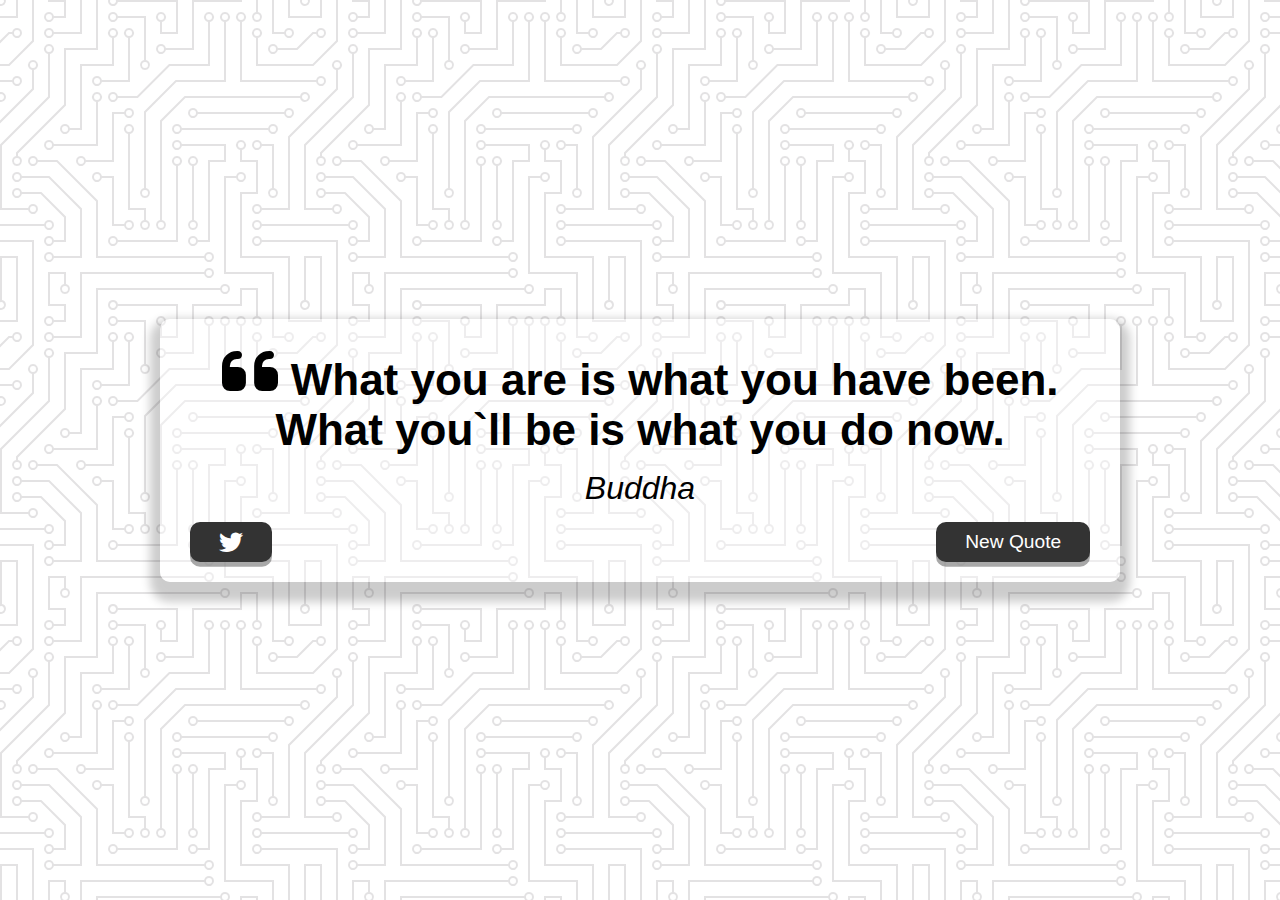
==== Quote Generator/index.html @ a240360b "Quote Generator Start" ====
<!DOCTYPE html>
<html lang="en">

<head>
  <meta charset="UTF-8">
  <meta http-equiv="X-UA-Compatible" content="IE=edge">
  <meta name="viewport" content="width=device-width, initial-scale=1.0">
  <title>Quote Generator</title>
  <link rel="stylesheet" href="https://cdnjs.cloudflare.com/ajax/libs/font-awesome/6.2.1/css/all.min.css">
  <link rel="stylesheet" href="style.css">
  <script src="script.js" defer>



  </script>
</head>

<body>
  <div class="quote-container" id="quote-container">
    <!--Quote-->
    <div class="quote-text">
      <i class="fas fa-quote-left"></i>
      <span id="quote">What you are is what you have been. What you`ll be is what you do now.</span>
    </div>
    <!--Author-->
    <div class="quote-author">
      <span id="author">Buddha</span>
    </div>
    <!--Buttons-->
    <div class="button-container">
      <button class="twitter-button" id="twitter" title="Tweet This!">
        <i class="fab fa-twitter"></i>
      </button>
      <button id="new-quote">New Quote</button>
    </div>
  </div>
</body>

</html>
---- Quote Generator/style.css ----
html{
  box-sizing: border-box;
}

body {
  margin: 0;
  min-height: 100vh;
  background-color: #ffffff;
  background-image: url("data:image/svg+xml,%3Csvg xmlns='http://www.w3.org/2000/svg' viewBox='0 0 304 304' width='304' height='304'%3E%3Cpath fill='%23151416' fill-opacity='0.12' d='M44.1 224a5 5 0 1 1 0 2H0v-2h44.1zm160 48a5 5 0 1 1 0 2H82v-2h122.1zm57.8-46a5 5 0 1 1 0-2H304v2h-42.1zm0 16a5 5 0 1 1 0-2H304v2h-42.1zm6.2-114a5 5 0 1 1 0 2h-86.2a5 5 0 1 1 0-2h86.2zm-256-48a5 5 0 1 1 0 2H0v-2h12.1zm185.8 34a5 5 0 1 1 0-2h86.2a5 5 0 1 1 0 2h-86.2zM258 12.1a5 5 0 1 1-2 0V0h2v12.1zm-64 208a5 5 0 1 1-2 0v-54.2a5 5 0 1 1 2 0v54.2zm48-198.2V80h62v2h-64V21.9a5 5 0 1 1 2 0zm16 16V64h46v2h-48V37.9a5 5 0 1 1 2 0zm-128 96V208h16v12.1a5 5 0 1 1-2 0V210h-16v-76.1a5 5 0 1 1 2 0zm-5.9-21.9a5 5 0 1 1 0 2H114v48H85.9a5 5 0 1 1 0-2H112v-48h12.1zm-6.2 130a5 5 0 1 1 0-2H176v-74.1a5 5 0 1 1 2 0V242h-60.1zm-16-64a5 5 0 1 1 0-2H114v48h10.1a5 5 0 1 1 0 2H112v-48h-10.1zM66 284.1a5 5 0 1 1-2 0V274H50v30h-2v-32h18v12.1zM236.1 176a5 5 0 1 1 0 2H226v94h48v32h-2v-30h-48v-98h12.1zm25.8-30a5 5 0 1 1 0-2H274v44.1a5 5 0 1 1-2 0V146h-10.1zm-64 96a5 5 0 1 1 0-2H208v-80h16v-14h-42.1a5 5 0 1 1 0-2H226v18h-16v80h-12.1zm86.2-210a5 5 0 1 1 0 2H272V0h2v32h10.1zM98 101.9V146H53.9a5 5 0 1 1 0-2H96v-42.1a5 5 0 1 1 2 0zM53.9 34a5 5 0 1 1 0-2H80V0h2v34H53.9zm60.1 3.9V66H82v64H69.9a5 5 0 1 1 0-2H80V64h32V37.9a5 5 0 1 1 2 0zM101.9 82a5 5 0 1 1 0-2H128V37.9a5 5 0 1 1 2 0V82h-28.1zm16-64a5 5 0 1 1 0-2H146v44.1a5 5 0 1 1-2 0V18h-26.1zm102.2 270a5 5 0 1 1 0 2H98v14h-2v-16h124.1zM242 149.9V160h16v34h-16v62h48v48h-2v-46h-48v-66h16v-30h-16v-12.1a5 5 0 1 1 2 0zM53.9 18a5 5 0 1 1 0-2H64V2H48V0h18v18H53.9zm112 32a5 5 0 1 1 0-2H192V0h50v2h-48v48h-28.1zm-48-48a5 5 0 0 1-9.8-2h2.07a3 3 0 1 0 5.66 0H178v34h-18V21.9a5 5 0 1 1 2 0V32h14V2h-58.1zm0 96a5 5 0 1 1 0-2H137l32-32h39V21.9a5 5 0 1 1 2 0V66h-40.17l-32 32H117.9zm28.1 90.1a5 5 0 1 1-2 0v-76.51L175.59 80H224V21.9a5 5 0 1 1 2 0V82h-49.59L146 112.41v75.69zm16 32a5 5 0 1 1-2 0v-99.51L184.59 96H300.1a5 5 0 0 1 3.9-3.9v2.07a3 3 0 0 0 0 5.66v2.07a5 5 0 0 1-3.9-3.9H185.41L162 121.41v98.69zm-144-64a5 5 0 1 1-2 0v-3.51l48-48V48h32V0h2v50H66v55.41l-48 48v2.69zM50 53.9v43.51l-48 48V208h26.1a5 5 0 1 1 0 2H0v-65.41l48-48V53.9a5 5 0 1 1 2 0zm-16 16V89.41l-34 34v-2.82l32-32V69.9a5 5 0 1 1 2 0zM12.1 32a5 5 0 1 1 0 2H9.41L0 43.41V40.6L8.59 32h3.51zm265.8 18a5 5 0 1 1 0-2h18.69l7.41-7.41v2.82L297.41 50H277.9zm-16 160a5 5 0 1 1 0-2H288v-71.41l16-16v2.82l-14 14V210h-28.1zm-208 32a5 5 0 1 1 0-2H64v-22.59L40.59 194H21.9a5 5 0 1 1 0-2H41.41L66 216.59V242H53.9zm150.2 14a5 5 0 1 1 0 2H96v-56.6L56.6 162H37.9a5 5 0 1 1 0-2h19.5L98 200.6V256h106.1zm-150.2 2a5 5 0 1 1 0-2H80v-46.59L48.59 178H21.9a5 5 0 1 1 0-2H49.41L82 208.59V258H53.9zM34 39.8v1.61L9.41 66H0v-2h8.59L32 40.59V0h2v39.8zM2 300.1a5 5 0 0 1 3.9 3.9H3.83A3 3 0 0 0 0 302.17V256h18v48h-2v-46H2v42.1zM34 241v63h-2v-62H0v-2h34v1zM17 18H0v-2h16V0h2v18h-1zm273-2h14v2h-16V0h2v16zm-32 273v15h-2v-14h-14v14h-2v-16h18v1zM0 92.1A5.02 5.02 0 0 1 6 97a5 5 0 0 1-6 4.9v-2.07a3 3 0 1 0 0-5.66V92.1zM80 272h2v32h-2v-32zm37.9 32h-2.07a3 3 0 0 0-5.66 0h-2.07a5 5 0 0 1 9.8 0zM5.9 0A5.02 5.02 0 0 1 0 5.9V3.83A3 3 0 0 0 3.83 0H5.9zm294.2 0h2.07A3 3 0 0 0 304 3.83V5.9a5 5 0 0 1-3.9-5.9zm3.9 300.1v2.07a3 3 0 0 0-1.83 1.83h-2.07a5 5 0 0 1 3.9-3.9zM97 100a3 3 0 1 0 0-6 3 3 0 0 0 0 6zm0-16a3 3 0 1 0 0-6 3 3 0 0 0 0 6zm16 16a3 3 0 1 0 0-6 3 3 0 0 0 0 6zm16 16a3 3 0 1 0 0-6 3 3 0 0 0 0 6zm0 16a3 3 0 1 0 0-6 3 3 0 0 0 0 6zm-48 32a3 3 0 1 0 0-6 3 3 0 0 0 0 6zm16 16a3 3 0 1 0 0-6 3 3 0 0 0 0 6zm32 48a3 3 0 1 0 0-6 3 3 0 0 0 0 6zm-16 16a3 3 0 1 0 0-6 3 3 0 0 0 0 6zm32-16a3 3 0 1 0 0-6 3 3 0 0 0 0 6zm0-32a3 3 0 1 0 0-6 3 3 0 0 0 0 6zm16 32a3 3 0 1 0 0-6 3 3 0 0 0 0 6zm32 16a3 3 0 1 0 0-6 3 3 0 0 0 0 6zm0-16a3 3 0 1 0 0-6 3 3 0 0 0 0 6zm-16-64a3 3 0 1 0 0-6 3 3 0 0 0 0 6zm16 0a3 3 0 1 0 0-6 3 3 0 0 0 0 6zm16 96a3 3 0 1 0 0-6 3 3 0 0 0 0 6zm0 16a3 3 0 1 0 0-6 3 3 0 0 0 0 6zm16 16a3 3 0 1 0 0-6 3 3 0 0 0 0 6zm16-144a3 3 0 1 0 0-6 3 3 0 0 0 0 6zm0 32a3 3 0 1 0 0-6 3 3 0 0 0 0 6zm16-32a3 3 0 1 0 0-6 3 3 0 0 0 0 6zm16-16a3 3 0 1 0 0-6 3 3 0 0 0 0 6zm-96 0a3 3 0 1 0 0-6 3 3 0 0 0 0 6zm0 16a3 3 0 1 0 0-6 3 3 0 0 0 0 6zm16-32a3 3 0 1 0 0-6 3 3 0 0 0 0 6zm96 0a3 3 0 1 0 0-6 3 3 0 0 0 0 6zm-16-64a3 3 0 1 0 0-6 3 3 0 0 0 0 6zm16-16a3 3 0 1 0 0-6 3 3 0 0 0 0 6zm-32 0a3 3 0 1 0 0-6 3 3 0 0 0 0 6zm0-16a3 3 0 1 0 0-6 3 3 0 0 0 0 6zm-16 0a3 3 0 1 0 0-6 3 3 0 0 0 0 6zm-16 0a3 3 0 1 0 0-6 3 3 0 0 0 0 6zm-16 0a3 3 0 1 0 0-6 3 3 0 0 0 0 6zM49 36a3 3 0 1 0 0-6 3 3 0 0 0 0 6zm-32 0a3 3 0 1 0 0-6 3 3 0 0 0 0 6zm32 16a3 3 0 1 0 0-6 3 3 0 0 0 0 6zM33 68a3 3 0 1 0 0-6 3 3 0 0 0 0 6zm16-48a3 3 0 1 0 0-6 3 3 0 0 0 0 6zm0 240a3 3 0 1 0 0-6 3 3 0 0 0 0 6zm16 32a3 3 0 1 0 0-6 3 3 0 0 0 0 6zm-16-64a3 3 0 1 0 0-6 3 3 0 0 0 0 6zm0 16a3 3 0 1 0 0-6 3 3 0 0 0 0 6zm-16-32a3 3 0 1 0 0-6 3 3 0 0 0 0 6zm80-176a3 3 0 1 0 0-6 3 3 0 0 0 0 6zm16 0a3 3 0 1 0 0-6 3 3 0 0 0 0 6zm-16-16a3 3 0 1 0 0-6 3 3 0 0 0 0 6zm32 48a3 3 0 1 0 0-6 3 3 0 0 0 0 6zm16-16a3 3 0 1 0 0-6 3 3 0 0 0 0 6zm0-32a3 3 0 1 0 0-6 3 3 0 0 0 0 6zm112 176a3 3 0 1 0 0-6 3 3 0 0 0 0 6zm-16 16a3 3 0 1 0 0-6 3 3 0 0 0 0 6zm0 16a3 3 0 1 0 0-6 3 3 0 0 0 0 6zm0 16a3 3 0 1 0 0-6 3 3 0 0 0 0 6zM17 180a3 3 0 1 0 0-6 3 3 0 0 0 0 6zm0 16a3 3 0 1 0 0-6 3 3 0 0 0 0 6zm0-32a3 3 0 1 0 0-6 3 3 0 0 0 0 6zm16 0a3 3 0 1 0 0-6 3 3 0 0 0 0 6zM17 84a3 3 0 1 0 0-6 3 3 0 0 0 0 6zm32 64a3 3 0 1 0 0-6 3 3 0 0 0 0 6zm16-16a3 3 0 1 0 0-6 3 3 0 0 0 0 6z'%3E%3C/path%3E%3C/svg%3E");
  color : #000;
  font-family: Montserrat, sans-serif;
  font-weight: 700;
  text-align: center;
  display: flex;
  align-items: center;
  justify-content: center;
}

.quote-container{

  width: auto;
  max-width: 900px;
  padding: 20px 30px;
  border-radius: 10px;
  background-color: rgba(255,255,255,0.4);
  box-shadow: 0 10px 10px 10px rgba(0, 0, 0, 0.2);
}

.quote-text{
  font-size: 2.75rem;
}

.long-quote{
  font-size: 2rem;
}

.fa-quote-left{
  font-size: 4rem;
}

.quote-author{
  margin-top: 15px;
  font-size: 2rem;
  font-weight: 400;
  font-style: italic;
}

.button-container{
  margin-top: 15px;
  display: flex;
  justify-content: space-between;
}

button{
  cursor: pointer;
  font-size: 1.2rem;
  height: 2.5rem;
  border: none;
  border-radius: 10px;
  color: #fff;
  background: #333;
  outline: none;
  padding: 0.5rem 1.8rem;
  box-shadow: 0 0.3rem rgba(121, 121, 121, 0.65);
}

button:hover{
  filter: brightness(110%);
}

button:active{
  transform: translate(0,0.3rem);
  box-shadow: 0 0.1rem rgba(255, 255, 255, 0.65);
}

.twitter-button:hover {
  color: #38a1f3;
}

.fa-twitter{
  font-size: 1.5rem;
}

/*Media Query:Tablet or Smaller */
@media screen and (max-width:1000px)  {
  .quote-container{
    margin: auto 10px;
  }

  .quote-text{
    font-size: 2.5rem;
  }
}
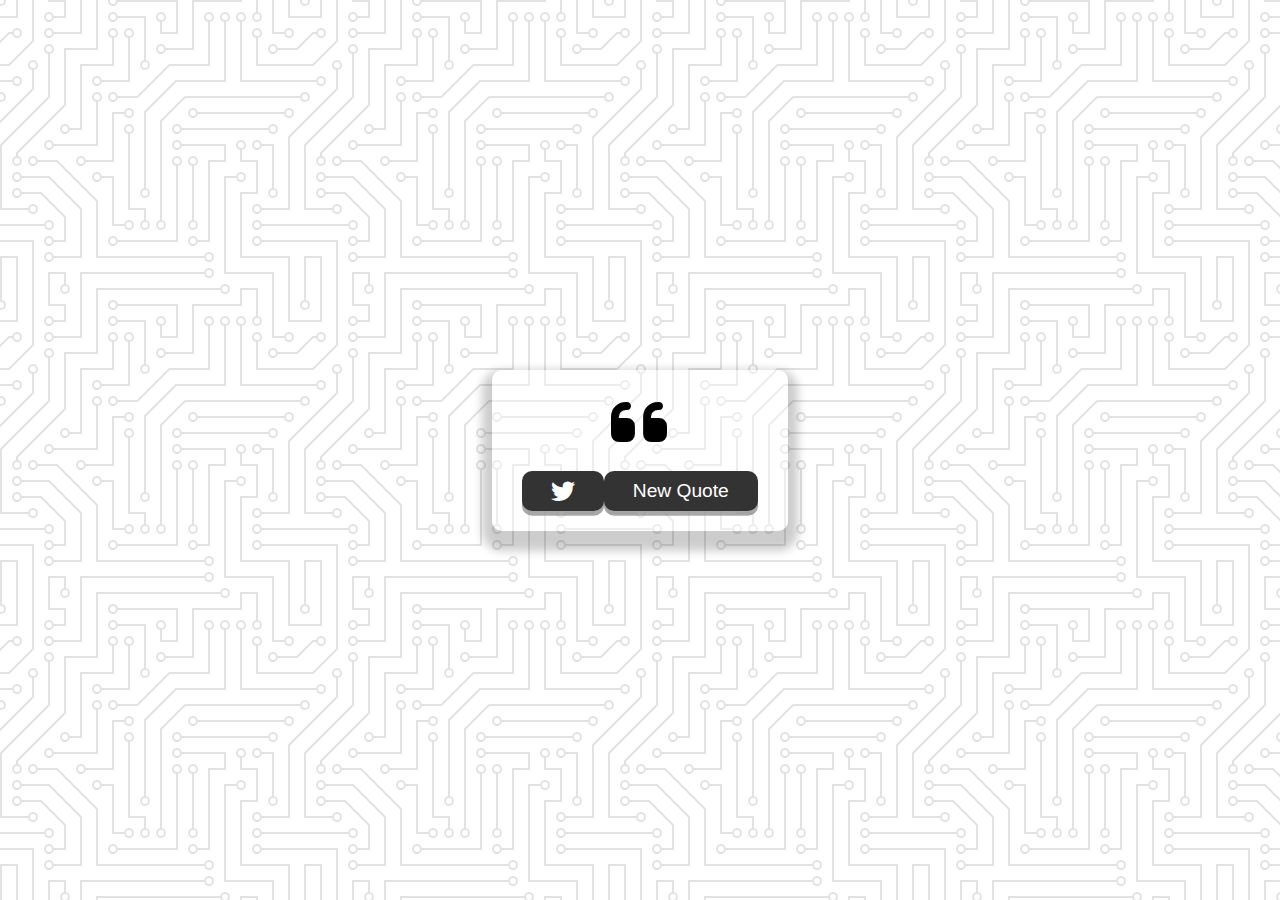
==== commit 879662b5: "EventListener" ====
--- a/Quote Generator/index.html
+++ b/Quote Generator/index.html
@@ -9,10 +9,8 @@
   <link rel="stylesheet" href="https://cdnjs.cloudflare.com/ajax/libs/font-awesome/6.2.1/css/all.min.css">
   <link rel="stylesheet" href="style.css">
   <script src="script.js" defer>
+  </script>
 
-
-
-  </script>
 </head>
 
 <body>
@@ -20,11 +18,11 @@
     <!--Quote-->
     <div class="quote-text">
       <i class="fas fa-quote-left"></i>
-      <span id="quote">What you are is what you have been. What you`ll be is what you do now.</span>
+      <span id="quote"></span>
     </div>
     <!--Author-->
     <div class="quote-author">
-      <span id="author">Buddha</span>
+      <span id="author"></span>
     </div>
     <!--Buttons-->
     <div class="button-container">
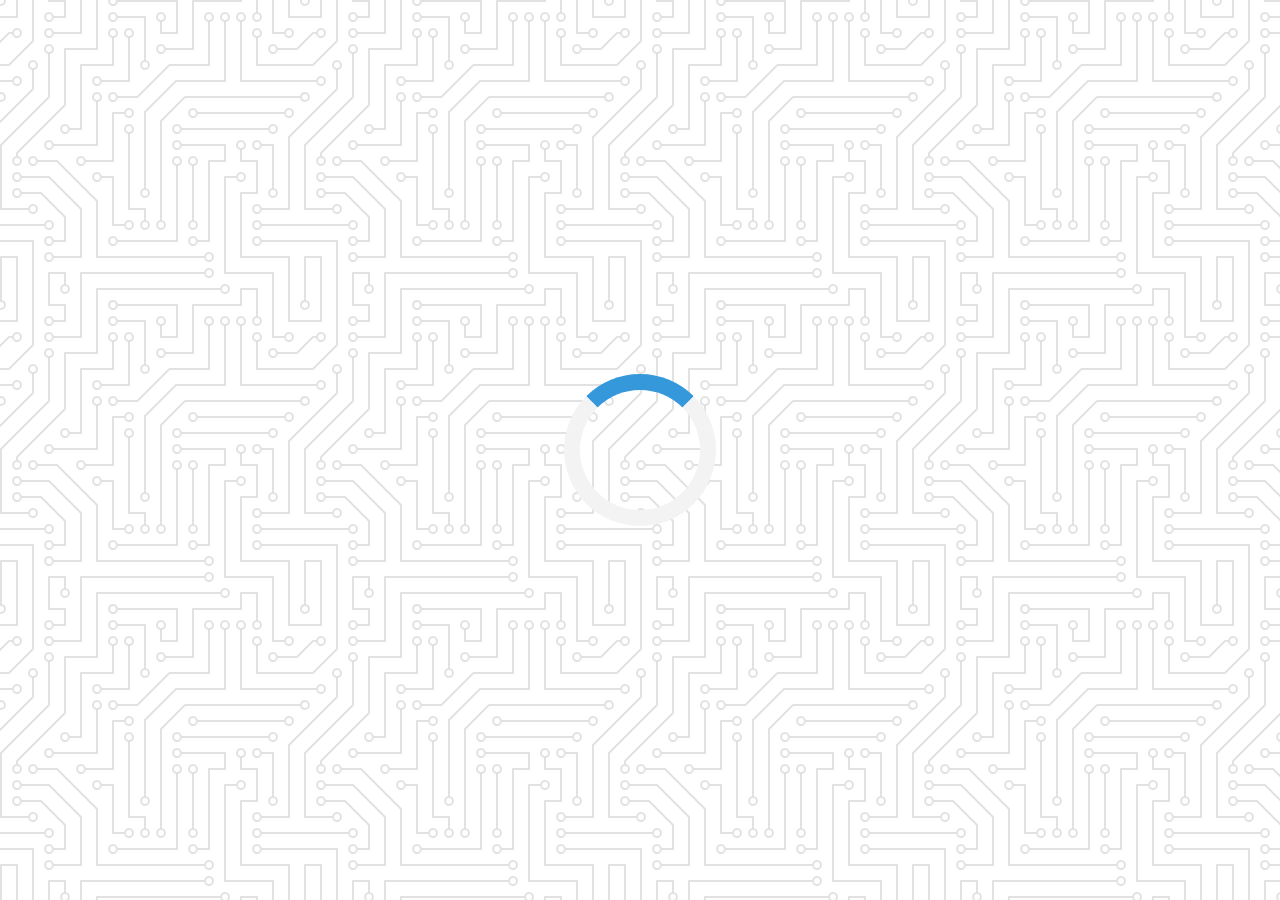
==== commit aff28c89: "Add Loader" ====
--- a/Quote Generator/index.html
+++ b/Quote Generator/index.html
@@ -32,6 +32,11 @@
       <button id="new-quote">New Quote</button>
     </div>
   </div>
+
+  <div class="loader" id="loader">
+    
+  </div>
+
 </body>
 
 </html>--- a/Quote Generator/style.css
+++ b/Quote Generator/style.css
@@ -81,6 +81,22 @@
   font-size: 1.5rem;
 }
 
+/* loader */
+
+.loader {
+  border: 16px solid #f3f3f3; /* Light grey */
+  border-top: 16px solid #3498db; /* Blue */
+  border-radius: 50%;
+  width: 120px;
+  height: 120px;
+  animation: spin 2s linear infinite;
+}
+
+@keyframes spin {
+  0% { transform: rotate(0deg); }
+  100% { transform: rotate(360deg); }
+}
+
 /*Media Query:Tablet or Smaller */
 @media screen and (max-width:1000px)  {
   .quote-container{
